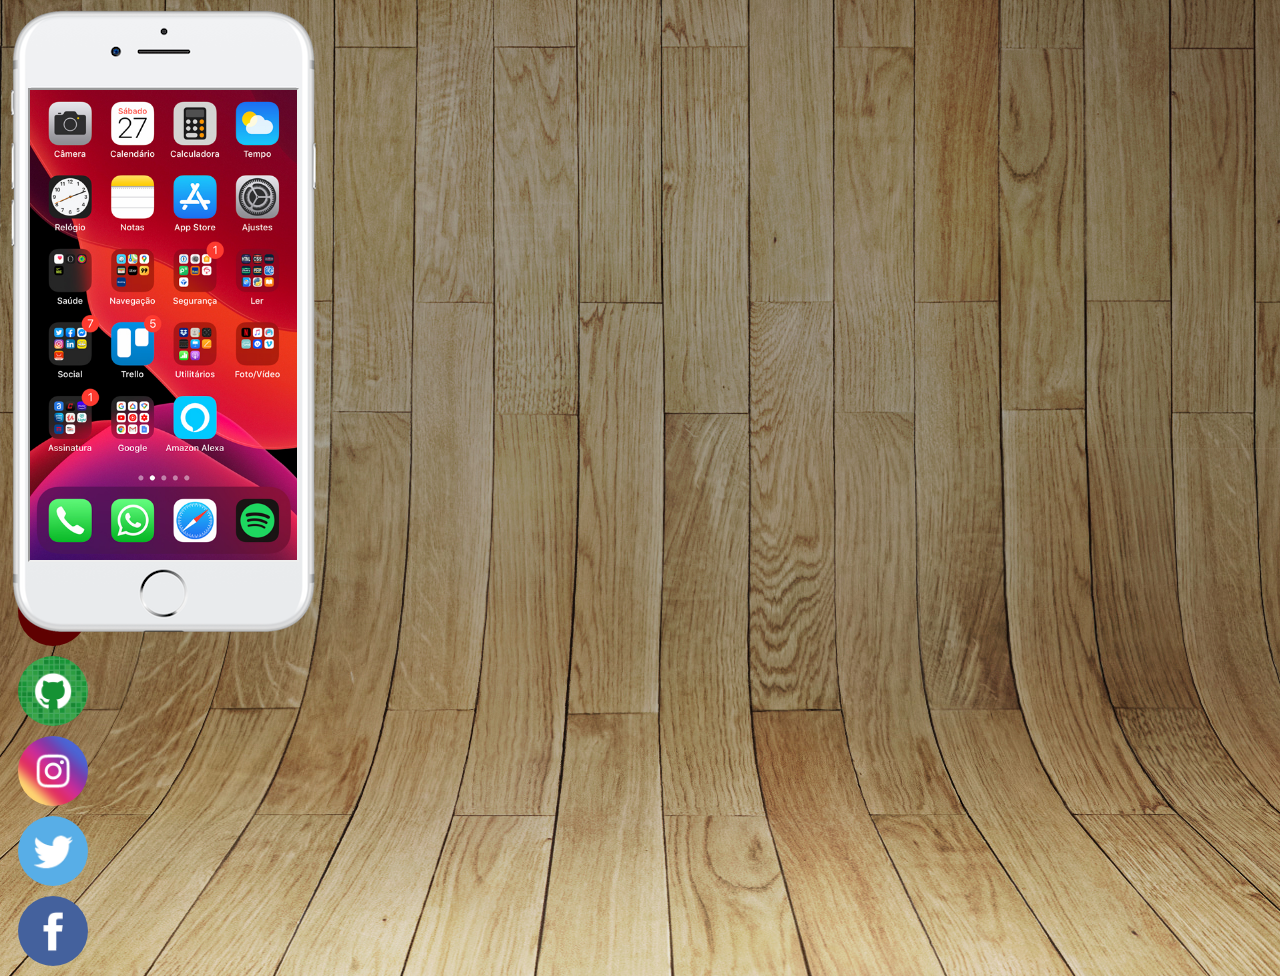
==== index.html @ 92ff3ae9 "-" ====
<!DOCTYPE html>
<html lang="pt-br">
<head>
    <meta charset="UTF-8">
    <meta name="viewport" content="width=device-width, initial-scale=1.0">
    <link rel="shortcut icon" href="favicon.ico" type="image/x-icon">
    <link rel="stylesheet" href="estilos/estilo.css">
    <title>Projeto Redes Sociais</title>
</head>
<body>
    
        <img class="iphone" src="imagens/frame-iphone.png" alt="imagem de um iPhone">
        <iframe src=""></iframe>

        <img class="redes" src="imagens/logo-home.jpg" alt="logo home">
        
        <img class="redes" src="imagens/logo-youtube.jpg" alt="logo youtube" >

        <img class="redes" src="imagens/logo-github.jpg" alt="logo github">

        <img class="redes" src="imagens/logo-instagram.jpg" alt="logo instagram">

        <img class="redes" src="imagens/logo-twitter.jpg" alt="logo twitter">

        <img class="redes" src="imagens/logo-facebook.jpg" alt="logo facebook">
</body>
</html>
---- estilos/estilo.css ----
@charset "UTF-8";

body{
    background-image: url('../imagens/fundo-madeira.jpg');
    background-position: center center;
    background-size: auto;
}

img{
    display: block;
}

img.iphone{
    position: absolute;
}

iframe{
    position: relative;
    top: 80px;
    left: 20px;
    width: 267px;
    height: 470px;
    background-image: url('../imagens/tela-home.jpg');
    background-position: center center;
    background-size: cover;
}

img.redes{

    height: 70px;
    width: 70px;
    border-radius: 100%;
    margin: 10px;
}
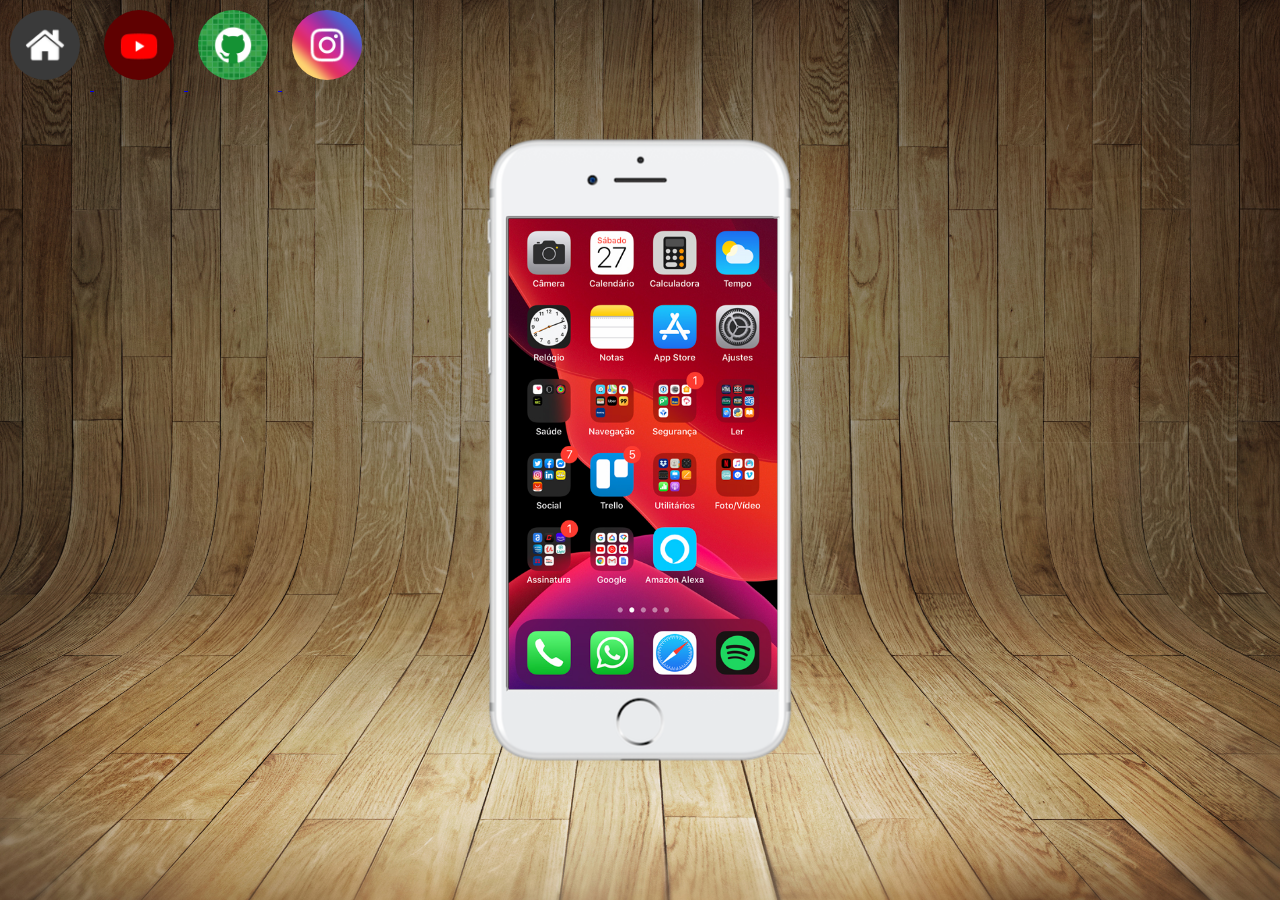
==== commit a2bd5598: "-" ====
--- a/index.html
+++ b/index.html
@@ -9,19 +9,27 @@
 </head>
 <body>
     
-        <img class="iphone" src="imagens/frame-iphone.png" alt="imagem de um iPhone">
-        <iframe src=""></iframe>
+    <main>
+        <section id="iphone">
+            <iframe src="home.html" name="tela" id="tela"></iframe>
+        </section>
+        <section id="redes">
+            <a href="home.html" target="tela">
+                <img  src="imagens/logo-home.jpg" alt="logo home">
+            </a>
 
-        <img class="redes" src="imagens/logo-home.jpg" alt="logo home">
-        
-        <img class="redes" src="imagens/logo-youtube.jpg" alt="logo youtube" >
+            <a href="https://www.youtube.com/@oLucasSoria" target="tela">
+                <img src="imagens/logo-youtube.jpg" alt="logo youtube" >
+            </a>
 
-        <img class="redes" src="imagens/logo-github.jpg" alt="logo github">
+            <a href="https://github.com/LucasSoriaMouchet" target="tela">
+                <img src="imagens/logo-github.jpg" alt="logo github">
+            </a>
 
-        <img class="redes" src="imagens/logo-instagram.jpg" alt="logo instagram">
-
-        <img class="redes" src="imagens/logo-twitter.jpg" alt="logo twitter">
-
-        <img class="redes" src="imagens/logo-facebook.jpg" alt="logo facebook">
+            <a href="https://www.instagram.com/luquenhas2/" target="tela">
+                <img src="imagens/logo-instagram.jpg" alt="logo instagram">
+            </a>
+        </section>
+    </main>
 </body>
 </html>--- a/estilos/estilo.css
+++ b/estilos/estilo.css
@@ -1,32 +1,47 @@
 @charset "UTF-8";
 
-body{
-    background-image: url('../imagens/fundo-madeira.jpg');
-    background-position: center center;
-    background-size: auto;
+*{
+    padding: 0px;
+    margin: 0px;
 }
 
-img{
-    display: block;
+html, body{
+    height: 100vh;
+    width: 100vw;
+    background-color: black;
 }
 
-img.iphone{
-    position: absolute;
-}
-
-iframe{
-    position: relative;
-    top: 80px;
-    left: 20px;
-    width: 267px;
-    height: 470px;
-    background-image: url('../imagens/tela-home.jpg');
-    background-position: center center;
+body{
+    background: black url('../imagens/fundo-madeira.jpg') no-repeat top center;
     background-size: cover;
 }
 
-img.redes{
+main{
+    position: relative;
+    height: 100vh;
 
+}
+
+section#iphone{
+    position: absolute;
+    top: 50%;
+    left: 50%;
+    transform: translate(-50%, -50%);
+
+    height: 627px;
+    width: 311px;
+    background: url('../imagens/frame-iphone.png') no-repeat;
+}
+
+iframe#tela{
+    position: relative;
+    top: 80px;
+    left: 22px;
+    width: 269px;
+    height: 471px;
+}
+
+section#redes img{
     height: 70px;
     width: 70px;
     border-radius: 100%;
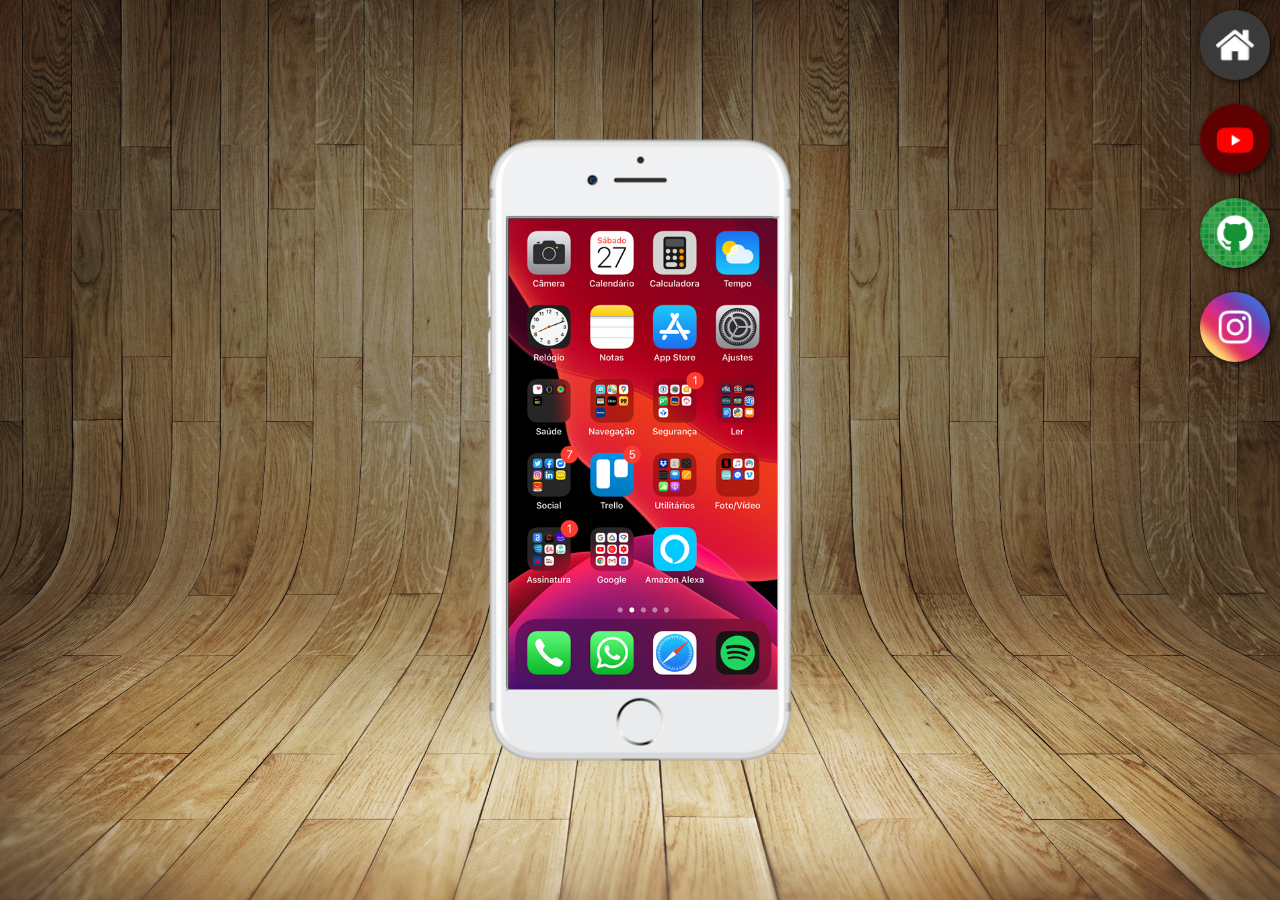
==== commit 46ee51c9: "-" ====
--- a/index.html
+++ b/index.html
@@ -16,17 +16,17 @@
         <section id="redes">
             <a href="home.html" target="tela">
                 <img  src="imagens/logo-home.jpg" alt="logo home">
+            </a><br>
+
+            <a href="" target="tela">
+                <img src="imagens/logo-youtube.jpg" alt="logo youtube"><br>
             </a>
 
-            <a href="https://www.youtube.com/@oLucasSoria" target="tela">
-                <img src="imagens/logo-youtube.jpg" alt="logo youtube" >
-            </a>
+            <a href="" target="tela">
+                <img src="imagens/logo-github.jpg" alt="logo github">
+            </a><br>
 
-            <a href="https://github.com/LucasSoriaMouchet" target="tela">
-                <img src="imagens/logo-github.jpg" alt="logo github">
-            </a>
-
-            <a href="https://www.instagram.com/luquenhas2/" target="tela">
+            <a href="" target="tela">
                 <img src="imagens/logo-instagram.jpg" alt="logo instagram">
             </a>
         </section>
--- a/estilos/estilo.css
+++ b/estilos/estilo.css
@@ -41,9 +41,21 @@
     height: 471px;
 }
 
+section#redes{
+    text-align: right;
+}
+
 section#redes img{
     height: 70px;
     width: 70px;
-    border-radius: 100%;
+    border-radius: 50%;
     margin: 10px;
+    box-sizing: border-box;
+    box-shadow: 2px 2px 6px rgba(0, 0, 0, 0.699);
+}
+
+section#redes img:hover{
+    border: 2px solid rgba(255, 255, 255, 0.61);
+    transform: translate(-4px, -4px);
+    transition: transform .2s;
 }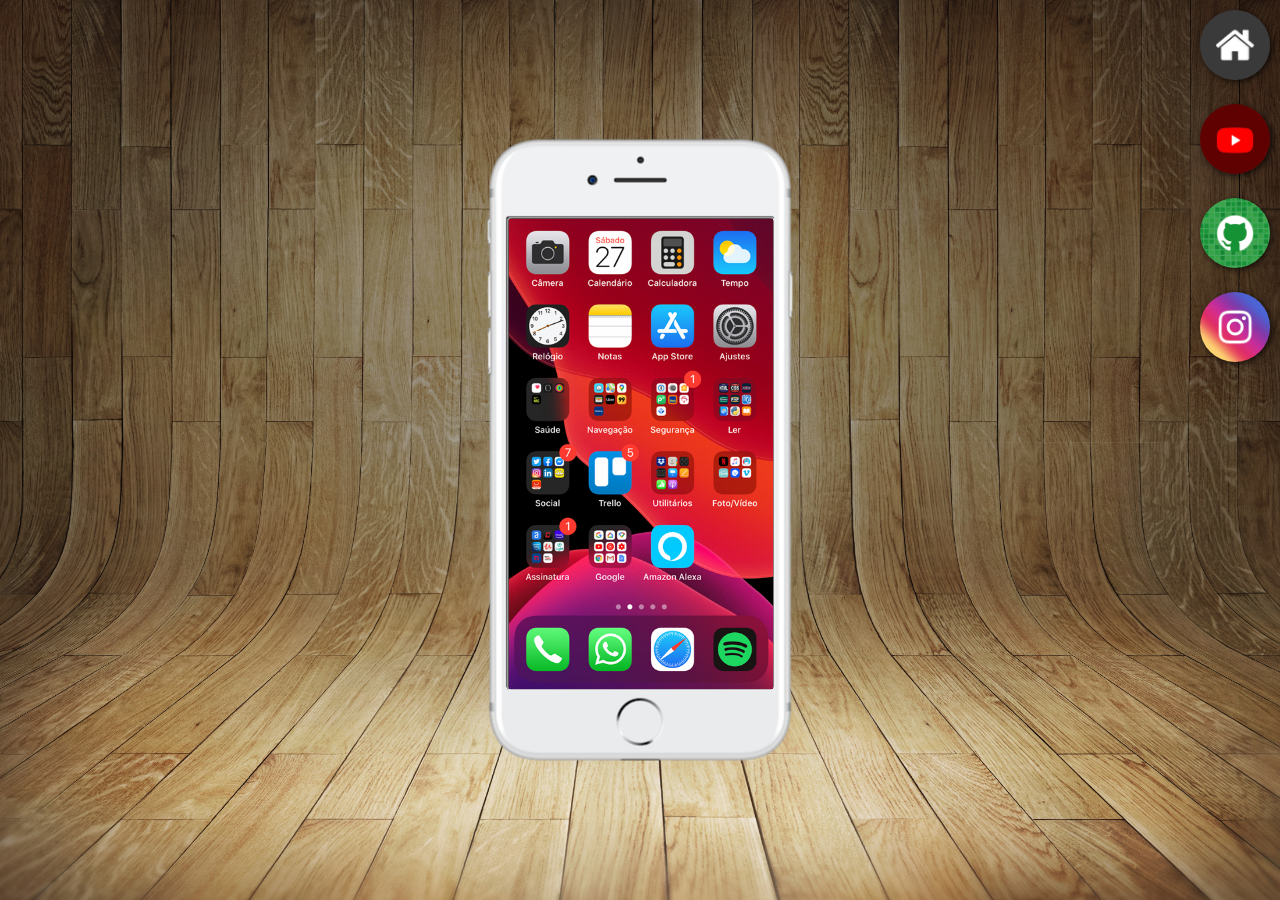
==== commit 68e2a12d: "-" ====
--- a/index.html
+++ b/index.html
@@ -18,15 +18,15 @@
                 <img  src="imagens/logo-home.jpg" alt="logo home">
             </a><br>
 
-            <a href="" target="tela">
+            <a href="yt.html" target="tela">
                 <img src="imagens/logo-youtube.jpg" alt="logo youtube"><br>
             </a>
 
-            <a href="" target="tela">
+            <a href="github.html" target="tela">
                 <img src="imagens/logo-github.jpg" alt="logo github">
             </a><br>
 
-            <a href="" target="tela">
+            <a href="insta.html" target="tela">
                 <img src="imagens/logo-instagram.jpg" alt="logo instagram">
             </a>
         </section>
--- a/estilos/estilo.css
+++ b/estilos/estilo.css
@@ -37,8 +37,9 @@
     position: relative;
     top: 80px;
     left: 22px;
-    width: 269px;
+    width: 265px;
     height: 471px;
+    border-radius: 5px;
 }
 
 section#redes{
